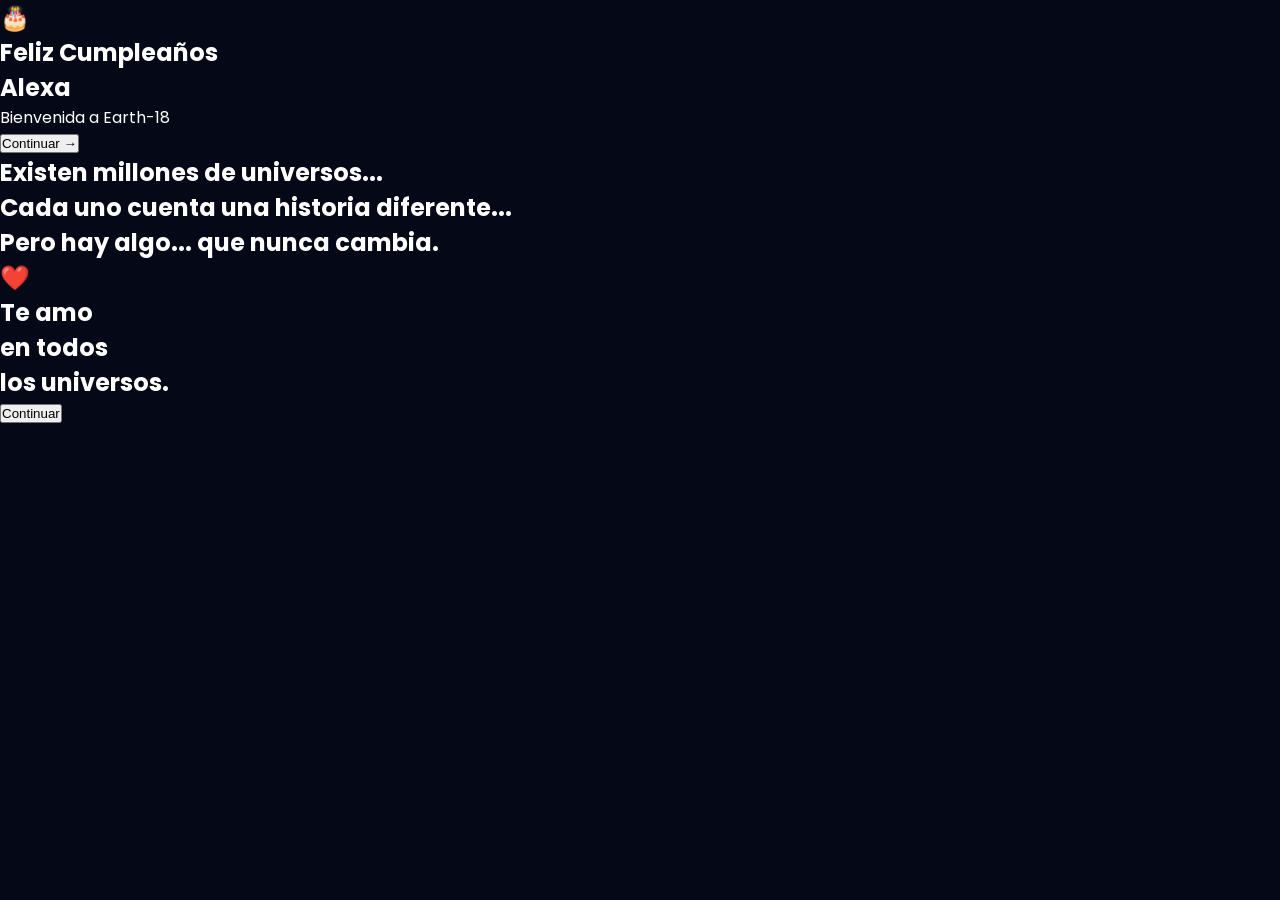
==== birthday.html @ b1b3105d "Add birthday celebration HTML structure" ====
<!DOCTYPE html>
<html lang="es">

<head>

<meta charset="UTF-8">
<meta name="viewport" content="width=device-width, initial-scale=1.0">

<title>Earth-18</title>

<link rel="preconnect" href="https://fonts.googleapis.com">

<link href="https://fonts.googleapis.com/css2?family=Press+Start+2P&family=Poppins:wght@300;400;700&display=swap" rel="stylesheet">

<link rel="stylesheet" href="style.css">

</head>

<body class="birthday">

<div class="city"></div>

<div class="particles"></div>

<section class="hero2">

<h1 class="pixel">

🎂

</h1>

<h2>

Feliz Cumpleaños

</h2>

<h1 class="name">

Alexa

</h1>

<p class="subtitle">

Bienvenida a Earth-18

</p>

<button id="next">

Continuar →

</button>

</section>

<section id="scene2" class="hidden">

<h2 class="big">

Existen millones de universos...

</h2>

</section>

<section id="scene3" class="hidden">

<h2 class="big">

Cada uno cuenta una historia diferente...

</h2>

</section>

<section id="scene4" class="hidden">

<h2 class="love">

Pero hay algo...

que nunca cambia.

</h2>

</section>

<section id="scene5" class="hidden">

<h1 class="loveFinal">

❤️

</h1>

<h2>

Te amo

</h2>

<h2>

en todos

</h2>

<h2>

los universos.

</h2>

<button id="continue2">

Continuar

</button>

</section>

<script>

const next=document.getElementById("next");

const continue2=document.getElementById("continue2");

next.onclick=()=>{

document.querySelector(".hero2").style.display="none";

document.getElementById("scene2").style.display="flex";

setTimeout(()=>{

scene2.style.display="none";

scene3.style.display="flex";

},3500);

setTimeout(()=>{

scene3.style.display="none";

scene4.style.display="flex";

},7000);

setTimeout(()=>{

scene4.style.display="none";

scene5.style.display="flex";

},10500);

}

continue2.onclick=()=>{

alert("Aquí comenzará la siguiente aventura 🚀");

}

</script>

</body>

</html>
---- style.css ----
*{
margin:0;
padding:0;
box-sizing:border-box;
}

body{
background:#050816;
overflow:hidden;
font-family:'Poppins',sans-serif;
color:white;
height:100vh;
}

#intro{
position:absolute;
width:100%;
height:100%;
display:flex;
flex-direction:column;
justify-content:center;
align-items:center;
background:linear-gradient(180deg,#000,#050816);
z-index:100;
}

#boot{
font-family:'Press Start 2P',cursive;
font-size:20px;
text-align:center;
line-height:45px;
color:#00ffea;
text-shadow:0 0 15px #00ffea;
padding:20px;
}

#enter{
margin-top:60px;
padding:18px 55px;
border:none;
border-radius:50px;
background:linear-gradient(90deg,#ff004c,#7c3aed);
color:white;
font-size:20px;
cursor:pointer;
display:none;
transition:.35s;
box-shadow:0 0 30px rgba(255,0,80,.5);
}

#enter:hover{
transform:scale(1.08);
box-shadow:0 0 45px rgba(255,0,80,.8);
}

#stars{
position:absolute;
width:100%;
height:100%;
background-image:
radial-gradient(white 1px,transparent 1px);
background-size:40px 40px;
animation:moveStars 25s linear infinite;
opacity:.35;
}

@keyframes moveStars{

from{

transform:translateY(0);

}

to{

transform:translateY(500px);

}

}

.glitch{

animation:glitch .3s infinite;

}

@keyframes glitch{

0%{

transform:translateX(0);

}

25%{

transform:translateX(2px);

}

50%{

transform:translateX(-2px);

}

75%{

transform:translateX(1px);

}

100%{

transform:translateX(0);

}

}
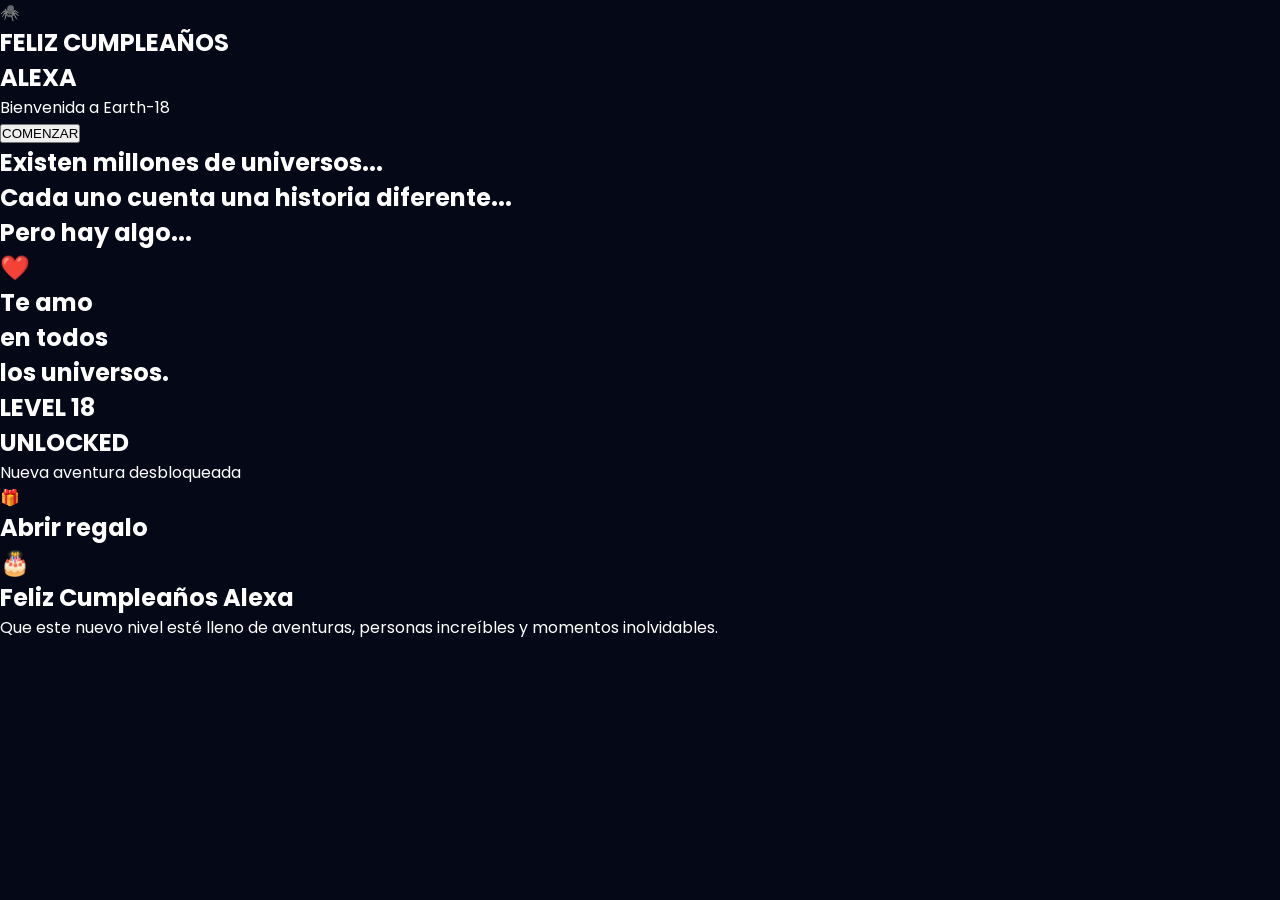
==== commit 7ff3c4d9: "Revamp birthday.html for game presentation Updated birthday HTML structure and content for a game th" ====
--- a/birthday.html
+++ b/birthday.html
@@ -1,30 +1,190 @@
 <!DOCTYPE html>
 <html lang="es">
-
 <head>
-
 <meta charset="UTF-8">
 <meta name="viewport" content="width=device-width, initial-scale=1.0">
 
 <title>Earth-18</title>
 
 <link rel="preconnect" href="https://fonts.googleapis.com">
-
 <link href="https://fonts.googleapis.com/css2?family=Press+Start+2P&family=Poppins:wght@300;400;700&display=swap" rel="stylesheet">
 
 <link rel="stylesheet" href="style.css">
-
 </head>
 
-<body class="birthday">
-
-<div class="city"></div>
-
-<div class="particles"></div>
-
-<section class="hero2">
-
-<h1 class="pixel">
+<body class="game">
+
+<!-- Fondo -->
+<div class="sky">
+    <div class="moon"></div>
+    <div class="stars"></div>
+</div>
+
+<!-- Ciudad -->
+<div class="city">
+    <div class="building b1"></div>
+    <div class="building b2"></div>
+    <div class="building b3"></div>
+    <div class="building b4"></div>
+    <div class="building b5"></div>
+</div>
+
+<!-- Personaje -->
+<div id="hero">
+
+🕷️
+
+</div>
+
+<!-- Pantalla 1 -->
+
+<section id="scene1" class="scene active">
+
+<h1>
+
+FELIZ CUMPLEAÑOS
+
+</h1>
+
+<h2>
+
+ALEXA
+
+</h2>
+
+<p>
+
+Bienvenida a Earth-18
+
+</p>
+
+<button id="startGame">
+
+COMENZAR
+
+</button>
+
+</section>
+
+<!-- Pantalla 2 -->
+
+<section id="scene2" class="scene">
+
+<h1>
+
+Existen millones
+
+de universos...
+
+</h1>
+
+</section>
+
+<!-- Pantalla 3 -->
+
+<section id="scene3" class="scene">
+
+<h1>
+
+Cada uno cuenta
+
+una historia
+
+diferente...
+
+</h1>
+
+</section>
+
+<!-- Pantalla 4 -->
+
+<section id="scene4" class="scene">
+
+<h1>
+
+Pero hay algo...
+
+</h1>
+
+</section>
+
+<!-- Pantalla 5 -->
+
+<section id="scene5" class="scene">
+
+<h1>
+
+❤️
+
+</h1>
+
+<h2>
+
+Te amo
+
+</h2>
+
+<h2>
+
+en todos
+
+</h2>
+
+<h2>
+
+los universos.
+
+</h2>
+
+</section>
+
+<!-- Pantalla 6 -->
+
+<section id="scene6" class="scene">
+
+<h1>
+
+LEVEL 18
+
+</h1>
+
+<h2>
+
+UNLOCKED
+
+</h2>
+
+<p>
+
+Nueva aventura desbloqueada
+
+</p>
+
+</section>
+
+<!-- Pantalla 7 -->
+
+<section id="scene7" class="scene">
+
+<div class="gift">
+
+🎁
+
+</div>
+
+<h2>
+
+Abrir regalo
+
+</h2>
+
+</section>
+
+<!-- Pantalla Final -->
+
+<section id="scene8" class="scene">
+
+<h1>
 
 🎂
 
@@ -32,142 +192,25 @@
 
 <h2>
 
-Feliz Cumpleaños
-
-</h2>
-
-<h1 class="name">
-
-Alexa
-
-</h1>
-
-<p class="subtitle">
-
-Bienvenida a Earth-18
+Feliz Cumpleaños Alexa
+
+</h2>
+
+<p>
+
+Que este nuevo nivel
+
+esté lleno de aventuras,
+
+personas increíbles
+
+y momentos inolvidables.
 
 </p>
 
-<button id="next">
-
-Continuar →
-
-</button>
-
-</section>
-
-<section id="scene2" class="hidden">
-
-<h2 class="big">
-
-Existen millones de universos...
-
-</h2>
-
-</section>
-
-<section id="scene3" class="hidden">
-
-<h2 class="big">
-
-Cada uno cuenta una historia diferente...
-
-</h2>
-
-</section>
-
-<section id="scene4" class="hidden">
-
-<h2 class="love">
-
-Pero hay algo...
-
-que nunca cambia.
-
-</h2>
-
-</section>
-
-<section id="scene5" class="hidden">
-
-<h1 class="loveFinal">
-
-❤️
-
-</h1>
-
-<h2>
-
-Te amo
-
-</h2>
-
-<h2>
-
-en todos
-
-</h2>
-
-<h2>
-
-los universos.
-
-</h2>
-
-<button id="continue2">
-
-Continuar
-
-</button>
-
-</section>
-
-<script>
-
-const next=document.getElementById("next");
-
-const continue2=document.getElementById("continue2");
-
-next.onclick=()=>{
-
-document.querySelector(".hero2").style.display="none";
-
-document.getElementById("scene2").style.display="flex";
-
-setTimeout(()=>{
-
-scene2.style.display="none";
-
-scene3.style.display="flex";
-
-},3500);
-
-setTimeout(()=>{
-
-scene3.style.display="none";
-
-scene4.style.display="flex";
-
-},7000);
-
-setTimeout(()=>{
-
-scene4.style.display="none";
-
-scene5.style.display="flex";
-
-},10500);
-
-}
-
-continue2.onclick=()=>{
-
-alert("Aquí comenzará la siguiente aventura 🚀");
-
-}
-
-</script>
+</section>
+
+<script src="script.js"></script>
 
 </body>
-
 </html>
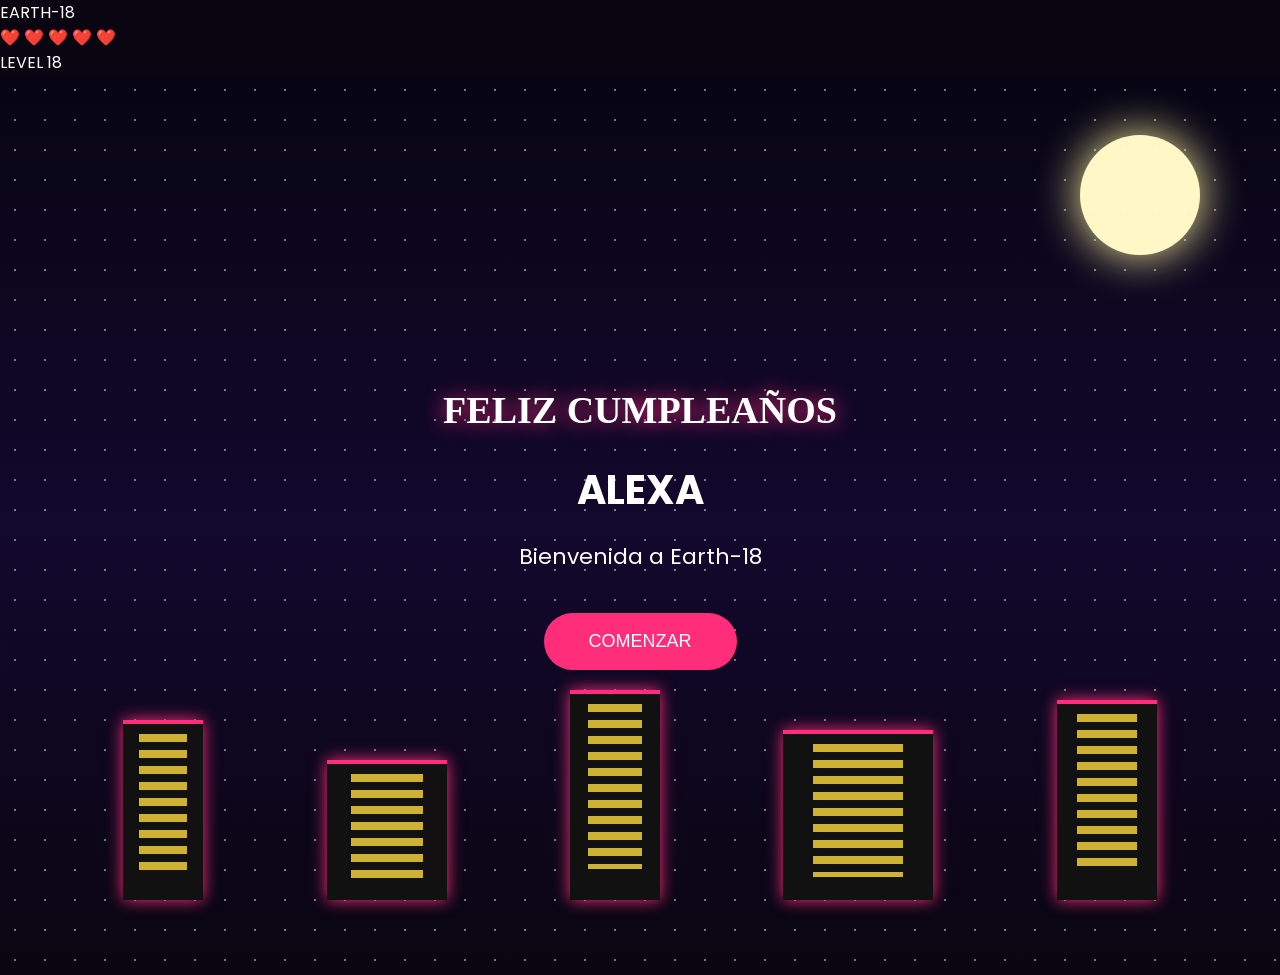
==== commit 0f8b0506: "Add HUD elements to birthday.html Added HUD elements including logo, life, and level display." ====
--- a/birthday.html
+++ b/birthday.html
@@ -13,7 +13,25 @@
 </head>
 
 <body class="game">
-
+<div class="hud">
+
+<div class="logo">
+EARTH-18
+</div>
+
+<div class="life">
+
+❤️ ❤️ ❤️ ❤️ ❤️
+
+</div>
+
+<div class="level">
+
+LEVEL 18
+
+</div>
+
+</div>
 <!-- Fondo -->
 <div class="sky">
     <div class="moon"></div>
--- a/style.css
+++ b/style.css
@@ -4,118 +4,324 @@
 box-sizing:border-box;
 }
 
-body{
-background:#050816;
+body.game{
+background:#090611;
 overflow:hidden;
 font-family:'Poppins',sans-serif;
 color:white;
 height:100vh;
 }
 
-#intro{
-position:absolute;
+/* Fondo */
+
+.sky{
+position:fixed;
 width:100%;
 height:100%;
-display:flex;
-flex-direction:column;
-justify-content:center;
-align-items:center;
-background:linear-gradient(180deg,#000,#050816);
-z-index:100;
-}
-
-#boot{
-font-family:'Press Start 2P',cursive;
-font-size:20px;
-text-align:center;
-line-height:45px;
-color:#00ffea;
-text-shadow:0 0 15px #00ffea;
-padding:20px;
-}
-
-#enter{
-margin-top:60px;
-padding:18px 55px;
-border:none;
-border-radius:50px;
-background:linear-gradient(90deg,#ff004c,#7c3aed);
-color:white;
-font-size:20px;
-cursor:pointer;
-display:none;
-transition:.35s;
-box-shadow:0 0 30px rgba(255,0,80,.5);
-}
-
-#enter:hover{
-transform:scale(1.08);
-box-shadow:0 0 45px rgba(255,0,80,.8);
-}
-
-#stars{
+background:linear-gradient(#070513,#13082d,#090611);
+overflow:hidden;
+}
+
+/* Estrellas */
+
+.stars{
 position:absolute;
 width:100%;
 height:100%;
 background-image:
 radial-gradient(white 1px,transparent 1px);
-background-size:40px 40px;
-animation:moveStars 25s linear infinite;
-opacity:.35;
-}
-
-@keyframes moveStars{
+background-size:30px 30px;
+opacity:.45;
+animation:starsMove 40s linear infinite;
+}
+
+@keyframes starsMove{
 
 from{
-
 transform:translateY(0);
-
 }
 
 to{
-
-transform:translateY(500px);
-
-}
-
-}
-
-.glitch{
-
-animation:glitch .3s infinite;
-
-}
-
-@keyframes glitch{
+transform:translateY(400px);
+}
+
+}
+
+/* Luna */
+
+.moon{
+
+position:absolute;
+
+right:80px;
+
+top:60px;
+
+width:120px;
+
+height:120px;
+
+border-radius:50%;
+
+background:#fff8c6;
+
+box-shadow:0 0 45px #fff3a0;
+
+}
+
+/* Ciudad */
+
+.city{
+
+position:absolute;
+
+bottom:0;
+
+width:100%;
+
+height:220px;
+
+display:flex;
+
+align-items:flex-end;
+
+justify-content:space-evenly;
+
+}
+
+.building{
+
+background:#111;
+
+border-top:4px solid #ff2d7a;
+
+box-shadow:0 0 15px #ff2d7a;
+
+}
+
+.b1{
+
+width:80px;
+height:180px;
+
+}
+
+.b2{
+
+width:120px;
+height:140px;
+
+}
+
+.b3{
+
+width:90px;
+height:210px;
+
+}
+
+.b4{
+
+width:150px;
+height:170px;
+
+}
+
+.b5{
+
+width:100px;
+height:200px;
+
+}
+
+/* Ventanas */
+
+.building::before{
+
+content:"";
+
+display:block;
+
+margin:10px auto;
+
+width:60%;
+
+height:80%;
+
+background:
+
+repeating-linear-gradient(
+
+to bottom,
+
+#ffd93d 0 8px,
+
+transparent 8px 16px
+
+);
+
+opacity:.8;
+
+}
+
+/* Personaje */
+
+#hero{
+
+position:absolute;
+
+bottom:210px;
+
+left:-80px;
+
+font-size:50px;
+
+animation:walk 12s linear infinite;
+
+filter:drop-shadow(0 0 12px #ff2d7a);
+
+}
+
+@keyframes walk{
 
 0%{
 
-transform:translateX(0);
-
-}
-
-25%{
-
-transform:translateX(2px);
-
-}
+left:-80px;
+
+}
+
+100%{
+
+left:110%;
+
+}
+
+}
+
+/* Escenas */
+
+.scene{
+
+position:absolute;
+
+width:100%;
+
+height:100vh;
+
+display:none;
+
+justify-content:center;
+
+align-items:center;
+
+flex-direction:column;
+
+text-align:center;
+
+padding:20px;
+
+}
+
+.active{
+
+display:flex;
+
+animation:fade .8s;
+
+}
+
+.scene h1{
+
+font-family:'Press Start 2P',cursive;
+
+font-size:38px;
+
+line-height:60px;
+
+text-shadow:0 0 20px #ff2d7a;
+
+}
+
+.scene h2{
+
+margin-top:20px;
+
+font-size:40px;
+
+}
+
+.scene p{
+
+margin-top:20px;
+
+font-size:22px;
+
+max-width:700px;
+
+}
+
+button{
+
+margin-top:40px;
+
+padding:18px 45px;
+
+font-size:18px;
+
+background:#ff2d7a;
+
+color:white;
+
+border:none;
+
+border-radius:40px;
+
+cursor:pointer;
+
+transition:.3s;
+
+}
+
+button:hover{
+
+transform:scale(1.08);
+
+}
+
+.gift{
+
+font-size:90px;
+
+animation:bounce 1.5s infinite;
+
+cursor:pointer;
+
+}
+
+@keyframes bounce{
 
 50%{
 
-transform:translateX(-2px);
-
-}
-
-75%{
-
-transform:translateX(1px);
-
-}
-
-100%{
-
-transform:translateX(0);
-
-}
-
-}
+transform:translateY(-18px);
+
+}
+
+}
+
+@keyframes fade{
+
+from{
+
+opacity:0;
+transform:scale(.95);
+
+}
+
+to{
+
+opacity:1;
+transform:scale(1);
+
+}
+
+}
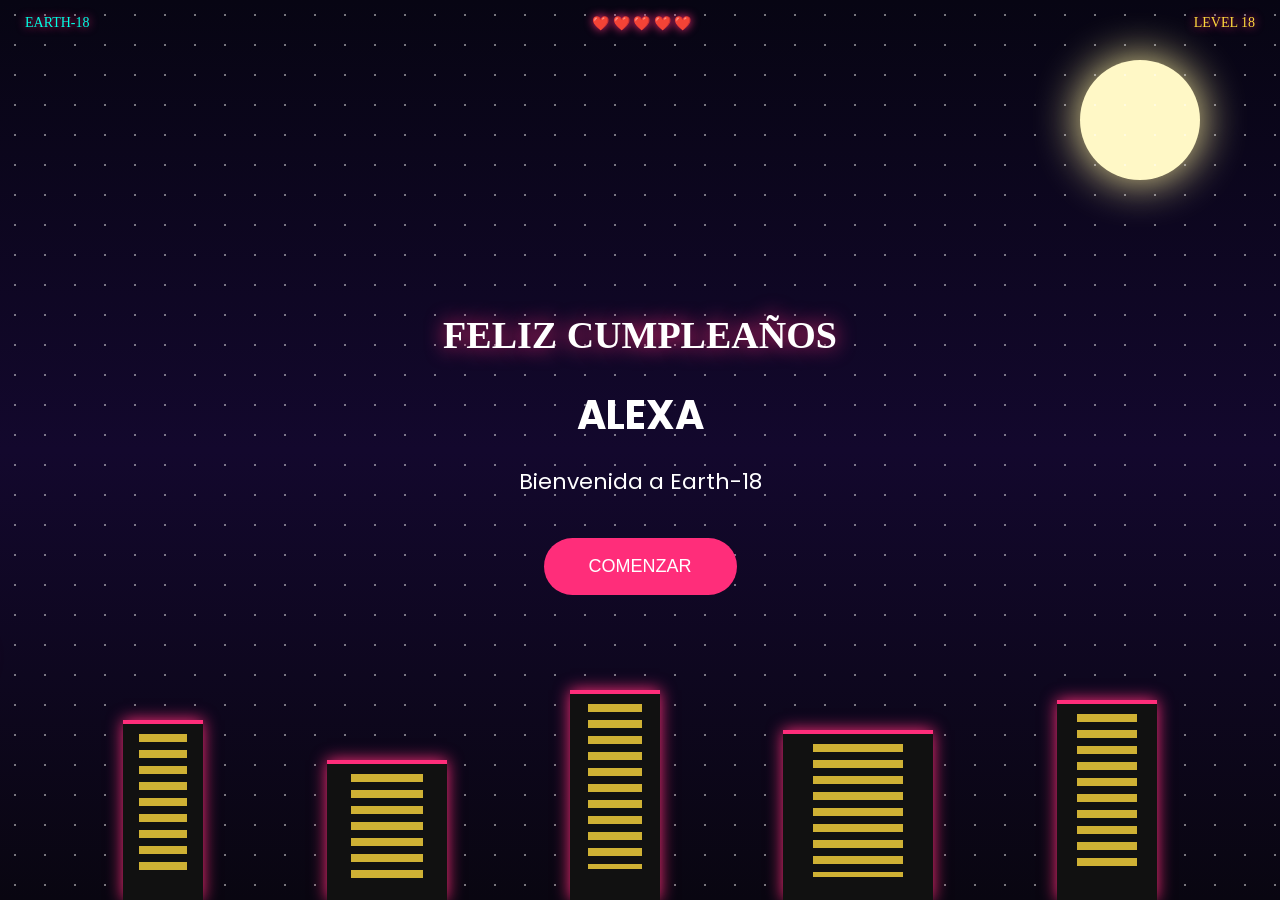
==== commit 1d1a2438: "Enhance birthday HTML with gift button and message Updated birthday message and added gift button." ====
--- a/birthday.html
+++ b/birthday.html
@@ -184,9 +184,16 @@
 
 <section id="scene7" class="scene">
 
-<div class="gift">
-
-🎁
+<h1>🎁</h1>
+
+<button id="giftBtn">
+ABRIR REGALO
+</button>
+
+</section>
+</h2>
+
+</section>
 
 </div>
 
@@ -202,32 +209,24 @@
 
 <section id="scene8" class="scene">
 
-<h1>
-
-🎂
-
-</h1>
-
-<h2>
-
-Feliz Cumpleaños Alexa
-
-</h2>
+<h1>🎂</h1>
+
+<h2>Feliz Cumpleaños Alexa</h2>
 
 <p>
 
-Que este nuevo nivel
-
-esté lleno de aventuras,
-
-personas increíbles
-
-y momentos inolvidables.
+Espero que este nuevo año de vida esté lleno de nuevas aventuras,
+muchas sonrisas y momentos inolvidables.
 
 </p>
 
-</section>
-
+<h3>
+
+❤️
+
+</h3>
+
+</section>
 <script src="script.js"></script>
 
 </body>
--- a/style.css
+++ b/style.css
@@ -325,3 +325,50 @@
 }
 
 }
+/* HUD */
+
+.hud{
+
+position:fixed;
+
+top:15px;
+
+left:0;
+
+width:100%;
+
+display:flex;
+
+justify-content:space-between;
+
+padding:0 25px;
+
+z-index:999;
+
+font-family:'Press Start 2P',cursive;
+
+font-size:14px;
+
+color:#fff;
+
+text-shadow:0 0 10px #ff2d7a;
+
+}
+
+.logo{
+
+color:#00ffe5;
+
+}
+
+.level{
+
+color:#ffd93d;
+
+}
+
+.life{
+
+color:#ff5078;
+
+}
